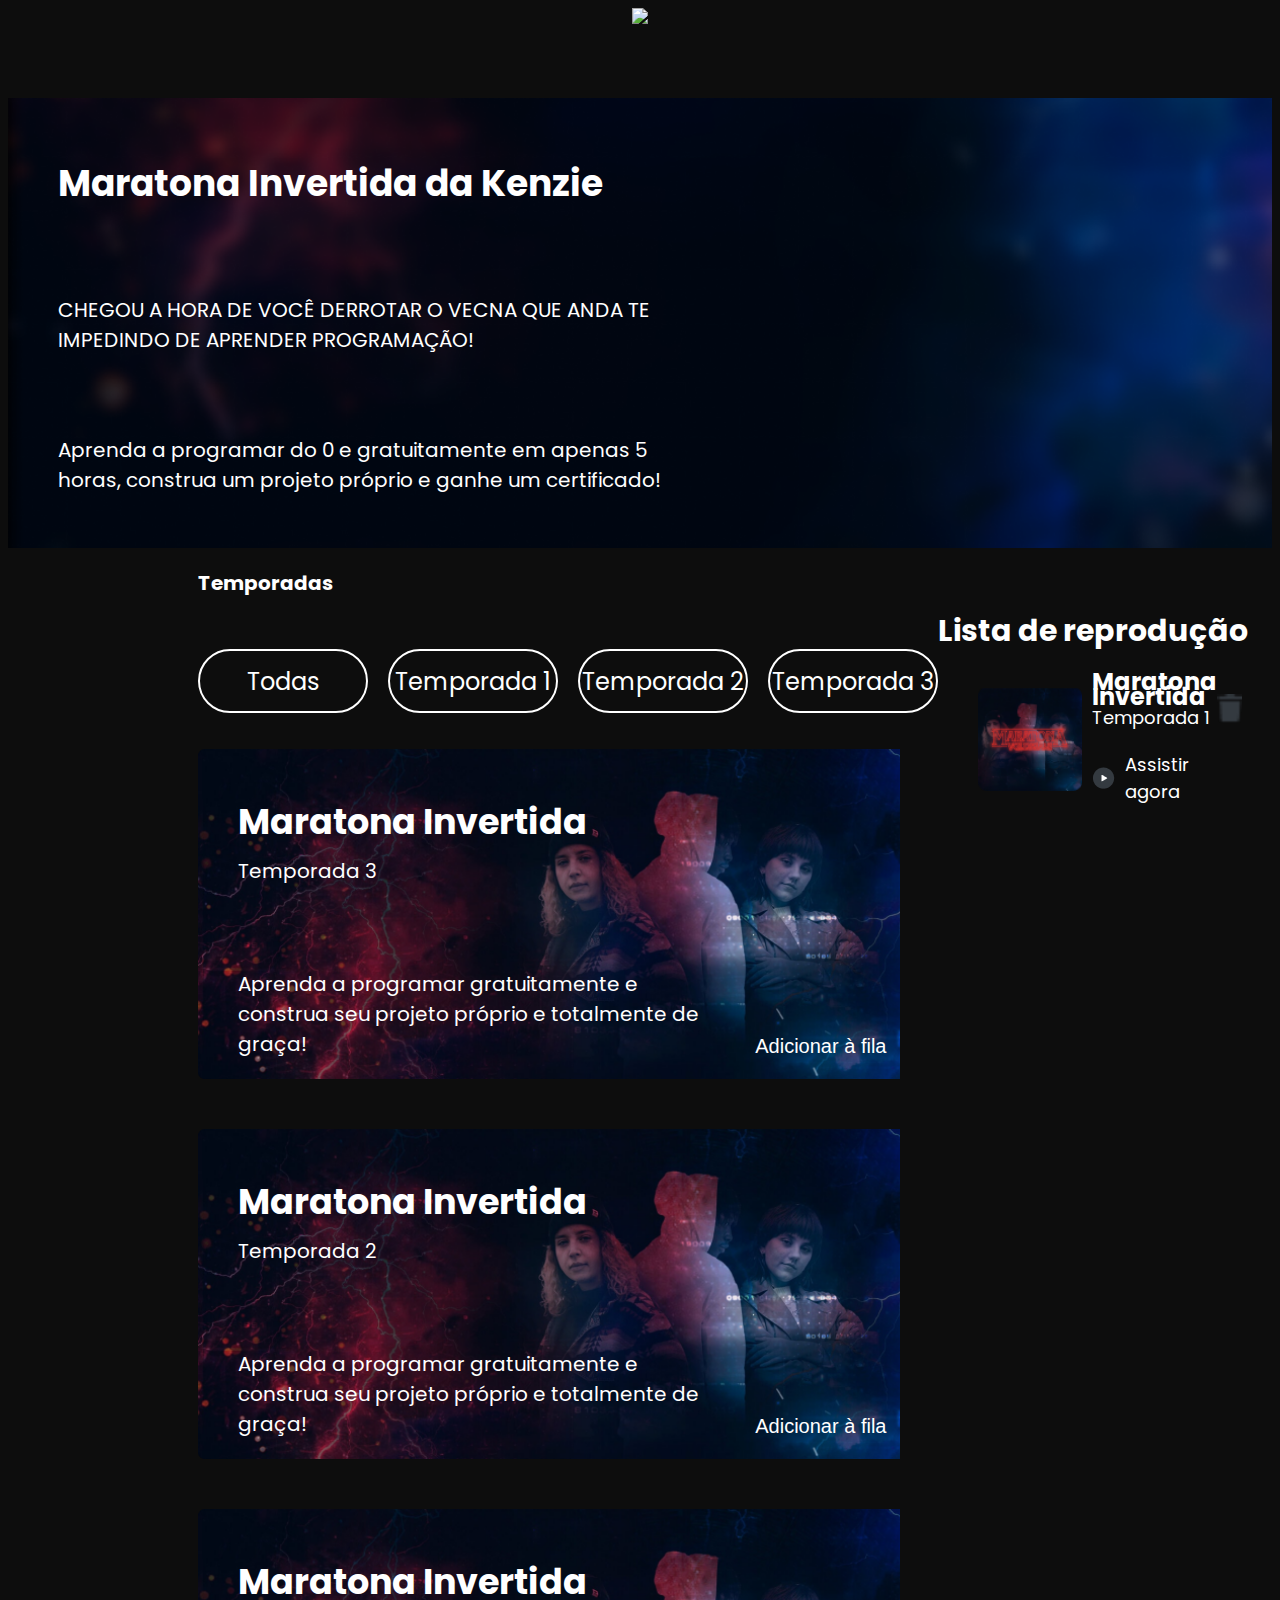
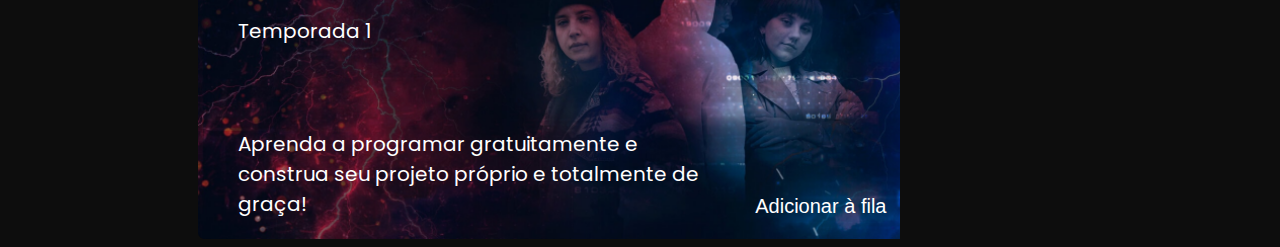
==== index.html @ 6b83e85e "Maratona-invertida-kenzie" ====
<!DOCTYPE html>
<html lang="en">
<head>
  <meta charset="UTF-8">
  <meta name="viewport" content="width=device-width, initial-scale=1.0">
  <link rel="stylesheet" href= "reset.css" />
  <link rel="stylesheet" href="styles.css" />
  <title>Maratona Invertida</title>
</head>
<body>
  <header></header>
    <section class="logo">
      <img src="./assets/img/logomaratona.png">
    </section>
    <section class="cabecalho">
      <h1>Maratona Invertida da Kenzie</h1>
      <p>
        CHEGOU A HORA DE VOCÊ DERROTAR O VECNA QUE ANDA TE IMPEDINDO DE APRENDER PROGRAMAÇÃO!
      </p>
      <p>
        Aprenda a programar do 0 e gratuitamente em apenas 5 horas, construa um projeto próprio e ganhe um certificado!
      </p>

    </section>
  <main>
    <div class="main_left">
      <nav class="main_nav">
      <h3>Temporadas</h3>
        <ul>
        <li>Todas</li>
        <li>Temporada 1</li>
        <li>Temporada 2</li>
        <li>Temporada 3</li>
        </ul>

      </nav>

    <section class="main_vitrine">
      <!-- article class="main_card">
        <div class="main_card_top">
          <h2>Maratona Invertida</h2>
          <span>Temporada 1</span>
        </div>
        <div class="main_card_bottom">
         <p>Aprenda a programar gratuitamente e construa o seu projeto próprio totalmente de graça!</p>
         <button>Adicionar à fila</button>
        </div>
      </article>
      
      <article class="main_card">
        <div class="main_card_top">
          <h2>Maratona Invertida</h2>
          <span>Temporada 2</span>
        </div>
        <div class="main_card_bottom">
         <p>Aprenda a programar gratuitamente e construa o seu projeto próprio totalmente de graça!</p>
         <span>Adicionar à fila</span>
        </div>
      </article>

      <article class="main_card">
        <div class="main_card_top">
          <h2>Maratona Invertida</h2>
          <span>Temporada 3</span>
        </div>
        <div class="main_card_bottom">
         <p>Aprenda a programar gratuitamente e construa o seu projeto próprio totalmente de graça!</p>
         <span>Adicionar à fila</span>
        </div>
      </article -->

      </section>
    </div>
    <aside class="main_playlist">
      <h3>Lista de reprodução</h3>
      <ul id="playlist_container">
        <li class="playlist_li">
          <img src="/assets/img/imagemIcone.png">
          <div class="playlist_li_center">
            <div>
              <h4>Maratona Invertida</h4>
              <span>Temporada 1</span>
            </div>
            <div class="playlist_li_playButton">
              <img src="/assets/img/play-icon.png">
              <span>Assistir agora</span>
            </div>

          </div>
          <div class="playlist_li_end">
            <button></button>
          </div>
        </li>
      </ul>

    </aside>

  </main>
  <script src="/assets/js/temporada.js"></script>
  <script src="/assets/js/script.js"></script>
</body>
</html>
---- styles.css ----
@import url('https://fonts.googleapis.com/css2?family=Poppins:wght@400;600&family=Roboto+Mono&family=Roboto:wght@500;700&display=swap');

body {
  background-color: #0D0D0D;
}

.logo { 
  width: 100%;
  height: auto;
  background-color: #0D0D0D;
  display: flex;
  align-items: center;
  justify-content: center;
}

.logo img {
  height: 10vh;
}

.cabecalho {
  background-image: url("./assets/img/banner.png");
  background-size: cover;
  width: 100%;
  height: 50vh;
  display: flex;
  flex-direction: column;
  justify-content: center;
  gap: 40px;
}

.cabecalho h1 {
  margin-left: 50px;
  color: #ffffff;
  font-size: 36px;
  font-family: 'Poppins', sans-serif;
  font-weight: bold;
}

.cabecalho p {
  margin-left: 50px;
  font-size: 20px;
  color: #ffffff;
  font-family: 'Poppins', sans-serif;
  max-width: 50%;
}

main {
  padding-left: 150px;
  display: flex;
  flex-direction: row;
}



.main_nav {
  display: flex;
  flex-direction: column;
  margin-bottom: 20px;
}

.main_nav h3 {
  display: flex;
  flex-direction: column;
  margin-left: 40px;
  height: 5vh;
  font-size: 20px;
  font-family: 'Poppins', sans-serif;
  color: #ffffff;
  gap: 20px;
}

.main_nav ul {
  display: flex;
  flex-direction: row;
  gap: 20px;
}

.main_nav ul li {
  color: #ffffff;
  font-size: 24px;
  display: flex;
  align-items: center;
  justify-content: center;
  font-family: 'Poppins', sans-serif;
  height: 60px;
  width: 200px;
  border: 2px solid #ffffff;
  border-radius: 50px;
}

.main_nav ul li:hover {
  background-color: #ffffff;
  color: #0D0D0D;
  transition: 0.2s;
  cursor: pointer;
}

.main_nav ul li:active {
  background-color: #e5e5e5;
}

.main_vitrine {
  margin-left: 40px;
  width: 100%;
  height: auto;
  font-family: 'Poppins', sans-serif;
  gap: 50px;
  display: flex;
  flex-direction: column;
}

.main_card {
  width: 90%;
  height: 330px;
  background-image: url("assets/img/imagemCard.png");
  background-size: cover;
}

.main_card_top {
  width: 100%;
  height: 50%;
  display: flex;
  line-height: 20px;
  flex-direction: column; 
  justify-content: center;
  color: #ffffff;
  margin-left: 40px;
}

.main_card_top h2 {
  font-size: 35px;
  font-family: 'Poppins', sans-serif;
}

.main_card_top span {
  font-size: 20px;
}

.main_card_bottom {
  color: #ffffff;
  width: 100%;
  height: 50%;
  display: flex;
  flex-direction: row;
  align-items: flex-end;
  margin-left: 40px;
}


.main_card_bottom p {
  font-size: 20px;
  max-width: 70%;
}

.main_card_bottom button{
  font-size: 20px;
  margin: 20px;
  border: none;
  background-color: transparent;
  color: #ffffff;
}

.main_card_bottom button:hover {
  text-decoration: underline;
  cursor: pointer;
}

.main_left {
  width: 70%;
}

.main_playlist {
  height: 600px;
  width: 35%;
}

.main_playlist h3 {
  font-size: 30px;
  font-family: 'Poppins', sans-serif;
  color: #ffffff;
  margin-bottom: 30px;
  margin-top: 60px;
}

.playlist_li {
  display: flex;
  flex-direction: row;
  height: 110px;
  align-items: center;
}

.playlist_li img {
  height: 95%;
  width: auto;
  margin-right: 10px;
}

.playlist_li_center {
  width: 50%;
}

.playlist_li_center div h4 {
  font-size:  24px;
  font-family: 'Poppins', sans-serif;
  color: #ffffff;
  margin: 0ch;
  font-weight: bold;
  line-height: 15px;
}

.playlist_li_center div span {
  font-size:  18px;
  font-family: 'Poppins', sans-serif;
  color: #ffffff;
}

.playlist_li_playButton {
  display: flex;
  flex-direction: row;
  align-items: center;
  height: 50%;
  margin-top: 20px;
}

.playlist_li_playButton img {
  height: 50%;
  margin-right: 10px;
}

.playlist_li_end {
  width: 25%;
  height: 100%;
  display: flex;
}

.playlist_li_end button {
  height: 30px;
  width: 30px;
  margin-top: 10px;
  background-color: transparent;
  background-image: url(/assets/img/trash-icon.png);
  background-size: contain;
  background-repeat: no-repeat;
  border: none;
}

.playlist_li_end button:hover {
  cursor: pointer;
}
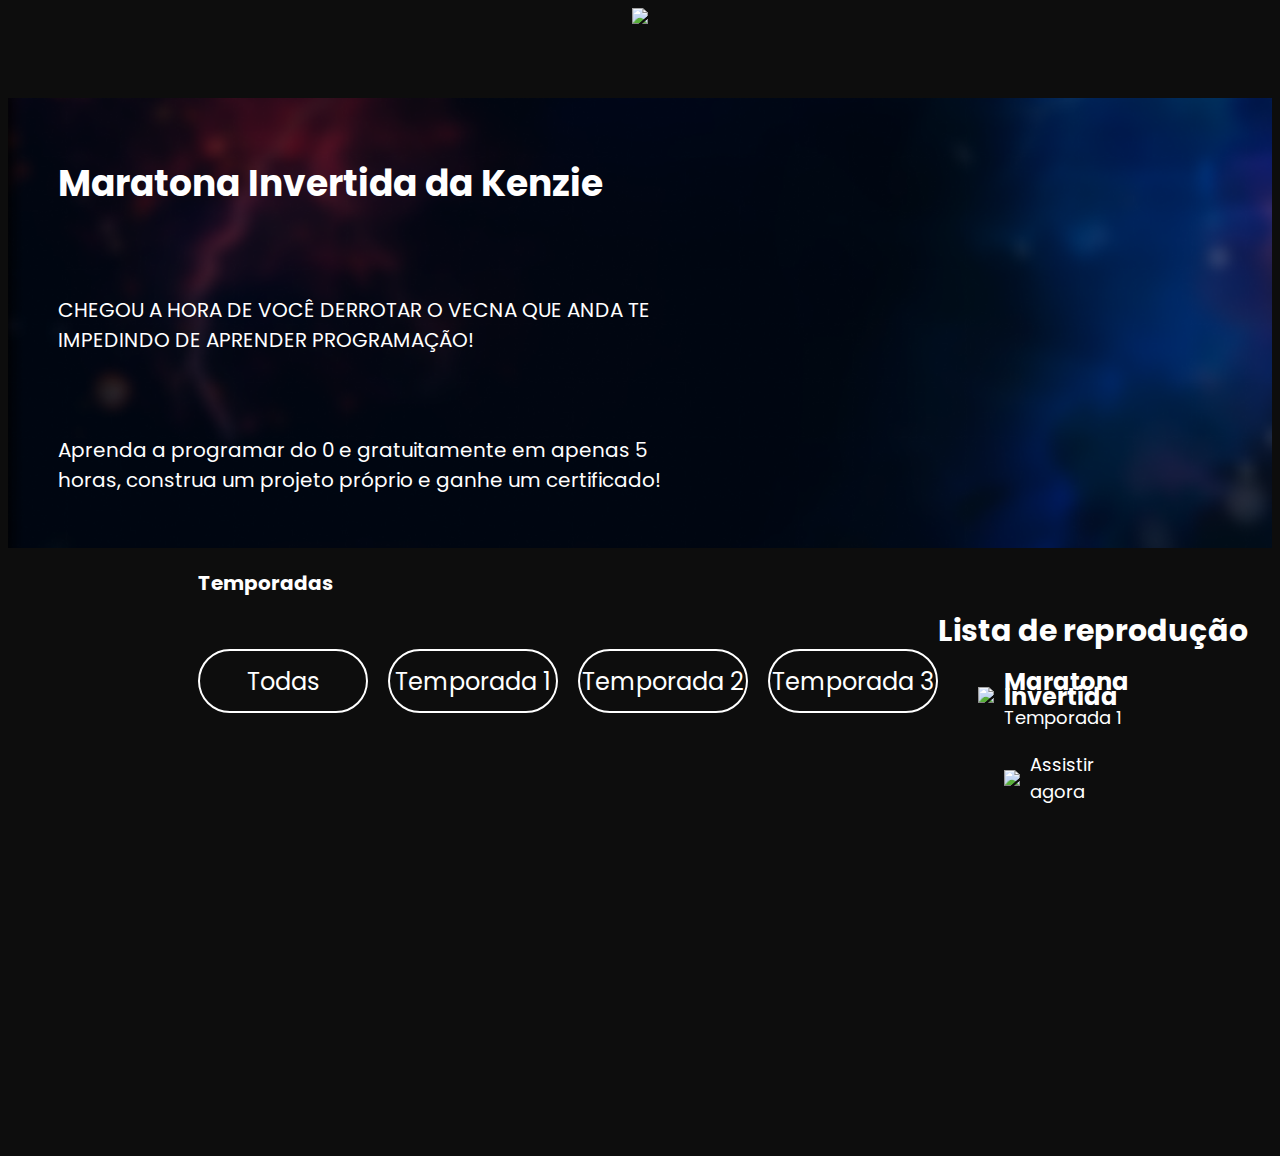
==== commit fb0a3161: "Debugging" ====
--- a/index.html
+++ b/index.html
@@ -75,14 +75,14 @@
       <h3>Lista de reprodução</h3>
       <ul id="playlist_container">
         <li class="playlist_li">
-          <img src="/assets/img/imagemIcone.png">
+          <img src="/maratona-invertida-kenzie/assets/img/imagemIcone.png">
           <div class="playlist_li_center">
             <div>
               <h4>Maratona Invertida</h4>
               <span>Temporada 1</span>
             </div>
             <div class="playlist_li_playButton">
-              <img src="/assets/img/play-icon.png">
+              <img src="/maratona-invertida-kenzie/assets/img/play-icon.png">
               <span>Assistir agora</span>
             </div>
 
@@ -96,7 +96,7 @@
     </aside>
 
   </main>
-  <script src="/assets/js/temporada.js"></script>
-  <script src="/assets/js/script.js"></script>
-</body>
+  <script src="/maratona-invertida-kenzie/assets/js/temporada.js"></script>
+  <script src="/maratona-invertida-kenzie/assets/js/script.js"></script>
+  </body>
 </html>--- a/styles.css
+++ b/styles.css
@@ -112,7 +112,7 @@
 .main_card {
   width: 90%;
   height: 330px;
-  background-image: url("assets/img/imagemCard.png");
+  background-image: url("/maratona-invertida-kenzie/assets/img/imagemCard.png");
   background-size: cover;
 }
 
@@ -238,7 +238,7 @@
   width: 30px;
   margin-top: 10px;
   background-color: transparent;
-  background-image: url(/assets/img/trash-icon.png);
+  background-image: url(/maratona-invertida-kenzie/assets/img/trash-icon.png);
   background-size: contain;
   background-repeat: no-repeat;
   border: none;
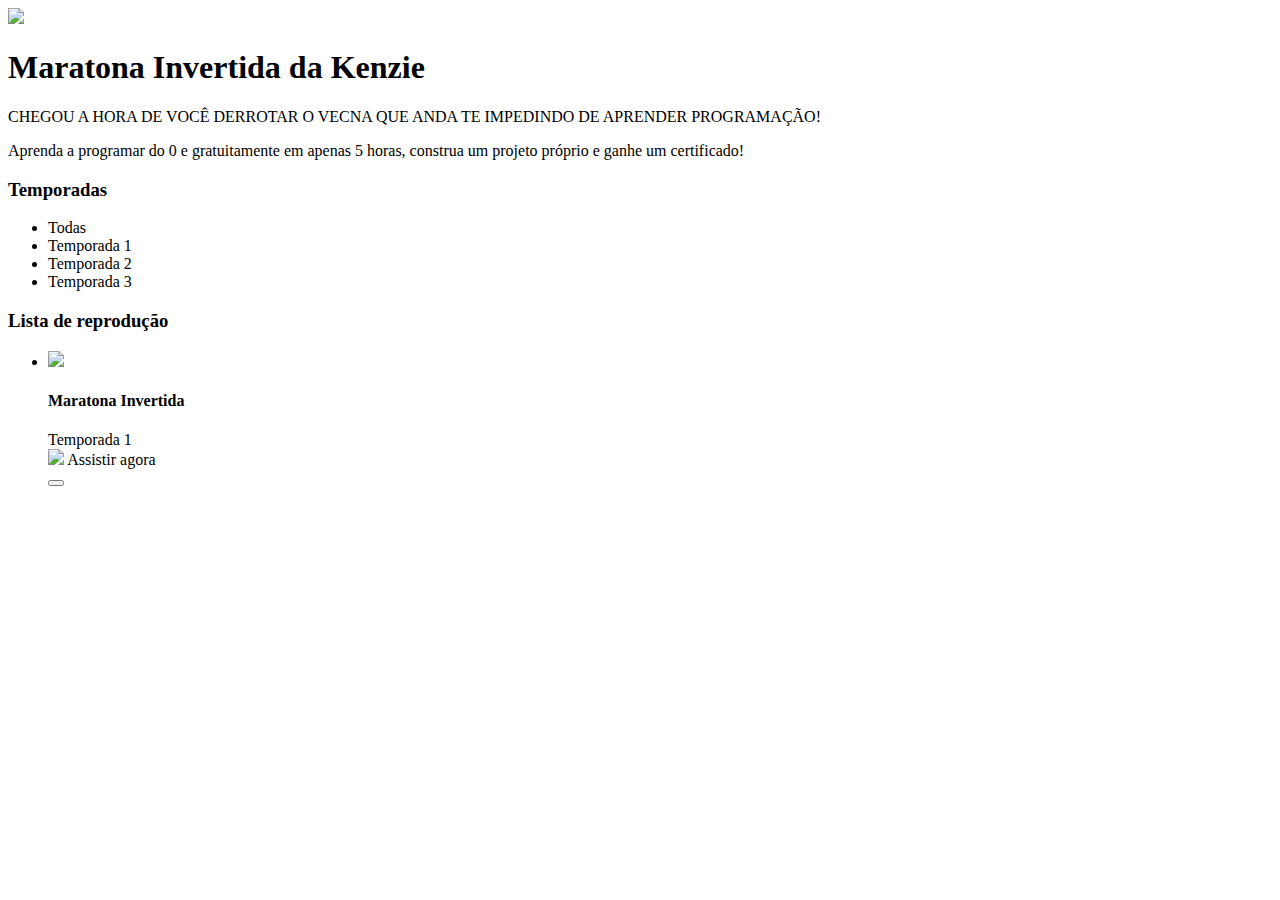
==== commit 1ead18dd: "Debugging" ====
--- a/index.html
+++ b/index.html
@@ -1,10 +1,8 @@
 <!DOCTYPE html>
 <html lang="en">
 <head>
-  <meta charset="UTF-8">
   <meta name="viewport" content="width=device-width, initial-scale=1.0">
-  <link rel="stylesheet" href= "reset.css" />
-  <link rel="stylesheet" href="styles.css" />
+  <link rel="stylesheet" href="/maratona-invertida-kenzie/styles.css" />
   <title>Maratona Invertida</title>
 </head>
 <body>
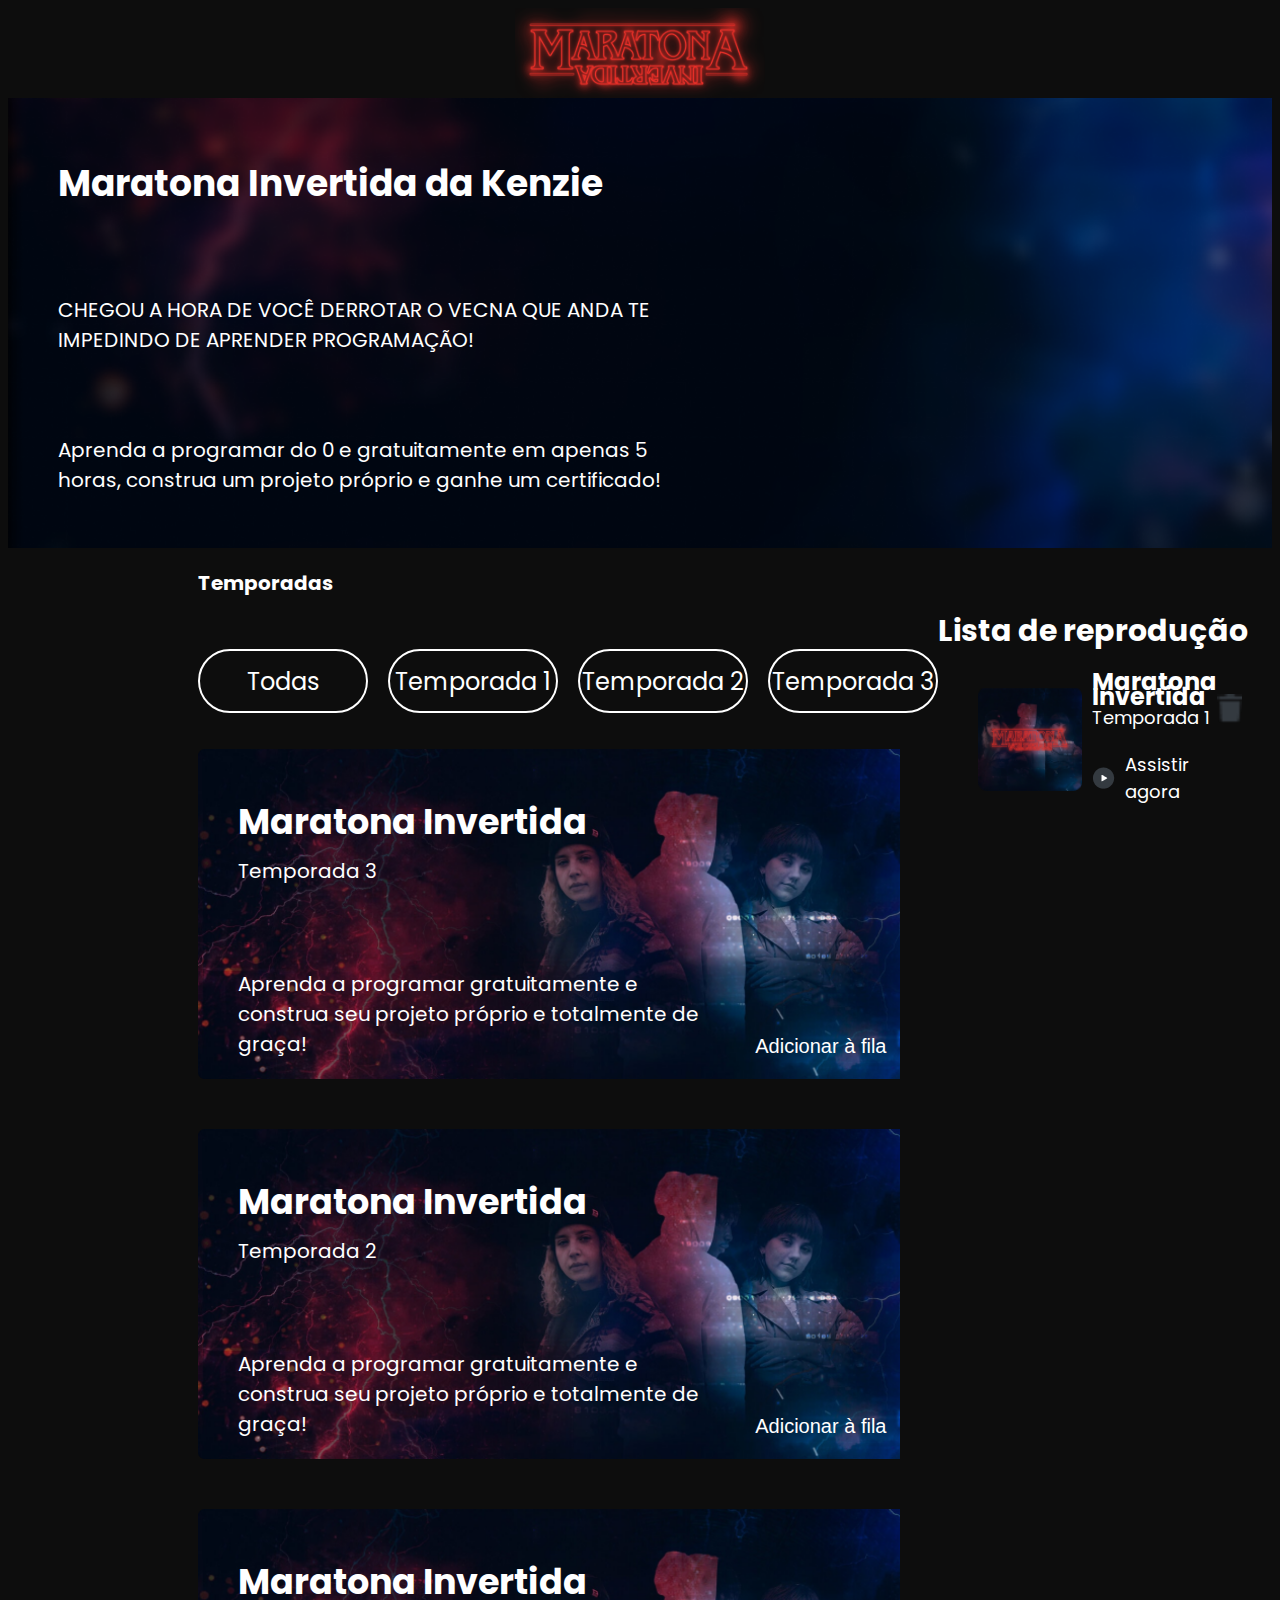
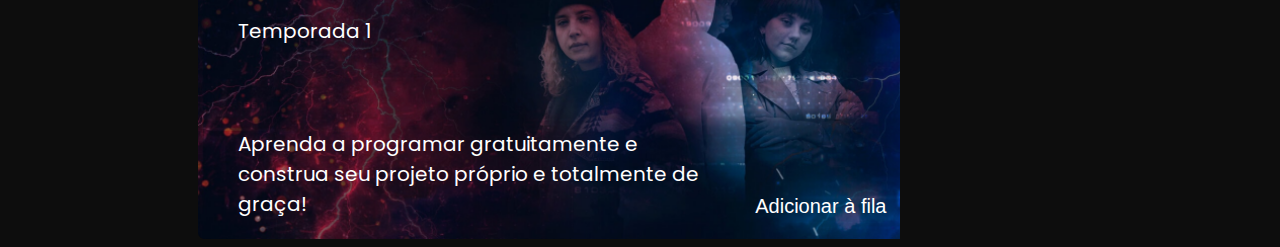
==== commit d5dfc241: "Infinite debugging" ====
--- a/index.html
+++ b/index.html
@@ -2,13 +2,13 @@
 <html lang="en">
 <head>
   <meta name="viewport" content="width=device-width, initial-scale=1.0">
-  <link rel="stylesheet" href="/maratona-invertida-kenzie/styles.css" />
+  <link rel="stylesheet" href="styles.css" />
   <title>Maratona Invertida</title>
 </head>
 <body>
   <header></header>
     <section class="logo">
-      <img src="./assets/img/logomaratona.png">
+      <img src="assets/img/logoMaratona.png">
     </section>
     <section class="cabecalho">
       <h1>Maratona Invertida da Kenzie</h1>
@@ -73,14 +73,14 @@
       <h3>Lista de reprodução</h3>
       <ul id="playlist_container">
         <li class="playlist_li">
-          <img src="/maratona-invertida-kenzie/assets/img/imagemIcone.png">
+          <img src="assets/img/imagemIcone.png">
           <div class="playlist_li_center">
             <div>
               <h4>Maratona Invertida</h4>
               <span>Temporada 1</span>
             </div>
             <div class="playlist_li_playButton">
-              <img src="/maratona-invertida-kenzie/assets/img/play-icon.png">
+              <img src="assets/img/play-icon.png">
               <span>Assistir agora</span>
             </div>
 
@@ -94,7 +94,7 @@
     </aside>
 
   </main>
-  <script src="/maratona-invertida-kenzie/assets/js/temporada.js"></script>
-  <script src="/maratona-invertida-kenzie/assets/js/script.js"></script>
+  <script src="assets/js/temporada.js"></script>
+  <script src="assets/js/script.js"></script>
   </body>
 </html>--- a/styles.css
+++ b/styles.css
@@ -0,0 +1,249 @@
+@import url('https://fonts.googleapis.com/css2?family=Poppins:wght@400;600&family=Roboto+Mono&family=Roboto:wght@500;700&display=swap');
+
+body {
+  background-color: #0D0D0D;
+}
+
+.logo { 
+  width: 100%;
+  height: auto;
+  background-color: #0D0D0D;
+  display: flex;
+  align-items: center;
+  justify-content: center;
+}
+
+.logo img {
+  height: 10vh;
+}
+
+.cabecalho {
+  background-image: url("assets/img/banner.png");
+  background-size: cover;
+  width: 100%;
+  height: 50vh;
+  display: flex;
+  flex-direction: column;
+  justify-content: center;
+  gap: 40px;
+}
+
+.cabecalho h1 {
+  margin-left: 50px;
+  color: #ffffff;
+  font-size: 36px;
+  font-family: 'Poppins', sans-serif;
+  font-weight: bold;
+}
+
+.cabecalho p {
+  margin-left: 50px;
+  font-size: 20px;
+  color: #ffffff;
+  font-family: 'Poppins', sans-serif;
+  max-width: 50%;
+}
+
+main {
+  padding-left: 150px;
+  display: flex;
+  flex-direction: row;
+}
+
+
+
+.main_nav {
+  display: flex;
+  flex-direction: column;
+  margin-bottom: 20px;
+}
+
+.main_nav h3 {
+  display: flex;
+  flex-direction: column;
+  margin-left: 40px;
+  height: 5vh;
+  font-size: 20px;
+  font-family: 'Poppins', sans-serif;
+  color: #ffffff;
+  gap: 20px;
+}
+
+.main_nav ul {
+  display: flex;
+  flex-direction: row;
+  gap: 20px;
+}
+
+.main_nav ul li {
+  color: #ffffff;
+  font-size: 24px;
+  display: flex;
+  align-items: center;
+  justify-content: center;
+  font-family: 'Poppins', sans-serif;
+  height: 60px;
+  width: 200px;
+  border: 2px solid #ffffff;
+  border-radius: 50px;
+}
+
+.main_nav ul li:hover {
+  background-color: #ffffff;
+  color: #0D0D0D;
+  transition: 0.2s;
+  cursor: pointer;
+}
+
+.main_nav ul li:active {
+  background-color: #e5e5e5;
+}
+
+.main_vitrine {
+  margin-left: 40px;
+  width: 100%;
+  height: auto;
+  font-family: 'Poppins', sans-serif;
+  gap: 50px;
+  display: flex;
+  flex-direction: column;
+}
+
+.main_card {
+  width: 90%;
+  height: 330px;
+  background-image: url("assets/img/imagemCard.png");
+  background-size: cover;
+}
+
+.main_card_top {
+  width: 100%;
+  height: 50%;
+  display: flex;
+  line-height: 20px;
+  flex-direction: column; 
+  justify-content: center;
+  color: #ffffff;
+  margin-left: 40px;
+}
+
+.main_card_top h2 {
+  font-size: 35px;
+  font-family: 'Poppins', sans-serif;
+}
+
+.main_card_top span {
+  font-size: 20px;
+}
+
+.main_card_bottom {
+  color: #ffffff;
+  width: 100%;
+  height: 50%;
+  display: flex;
+  flex-direction: row;
+  align-items: flex-end;
+  margin-left: 40px;
+}
+
+
+.main_card_bottom p {
+  font-size: 20px;
+  max-width: 70%;
+}
+
+.main_card_bottom button{
+  font-size: 20px;
+  margin: 20px;
+  border: none;
+  background-color: transparent;
+  color: #ffffff;
+}
+
+.main_card_bottom button:hover {
+  text-decoration: underline;
+  cursor: pointer;
+}
+
+.main_left {
+  width: 70%;
+}
+
+.main_playlist {
+  height: 600px;
+  width: 35%;
+}
+
+.main_playlist h3 {
+  font-size: 30px;
+  font-family: 'Poppins', sans-serif;
+  color: #ffffff;
+  margin-bottom: 30px;
+  margin-top: 60px;
+}
+
+.playlist_li {
+  display: flex;
+  flex-direction: row;
+  height: 110px;
+  align-items: center;
+}
+
+.playlist_li img {
+  height: 95%;
+  width: auto;
+  margin-right: 10px;
+}
+
+.playlist_li_center {
+  width: 50%;
+}
+
+.playlist_li_center div h4 {
+  font-size:  24px;
+  font-family: 'Poppins', sans-serif;
+  color: #ffffff;
+  margin: 0ch;
+  font-weight: bold;
+  line-height: 15px;
+}
+
+.playlist_li_center div span {
+  font-size:  18px;
+  font-family: 'Poppins', sans-serif;
+  color: #ffffff;
+}
+
+.playlist_li_playButton {
+  display: flex;
+  flex-direction: row;
+  align-items: center;
+  height: 50%;
+  margin-top: 20px;
+}
+
+.playlist_li_playButton img {
+  height: 50%;
+  margin-right: 10px;
+}
+
+.playlist_li_end {
+  width: 25%;
+  height: 100%;
+  display: flex;
+}
+
+.playlist_li_end button {
+  height: 30px;
+  width: 30px;
+  margin-top: 10px;
+  background-color: transparent;
+  background-image: url("assets/img/trash-icon.png");
+  background-size: contain;
+  background-repeat: no-repeat;
+  border: none;
+}
+
+.playlist_li_end button:hover {
+  cursor: pointer;
+}